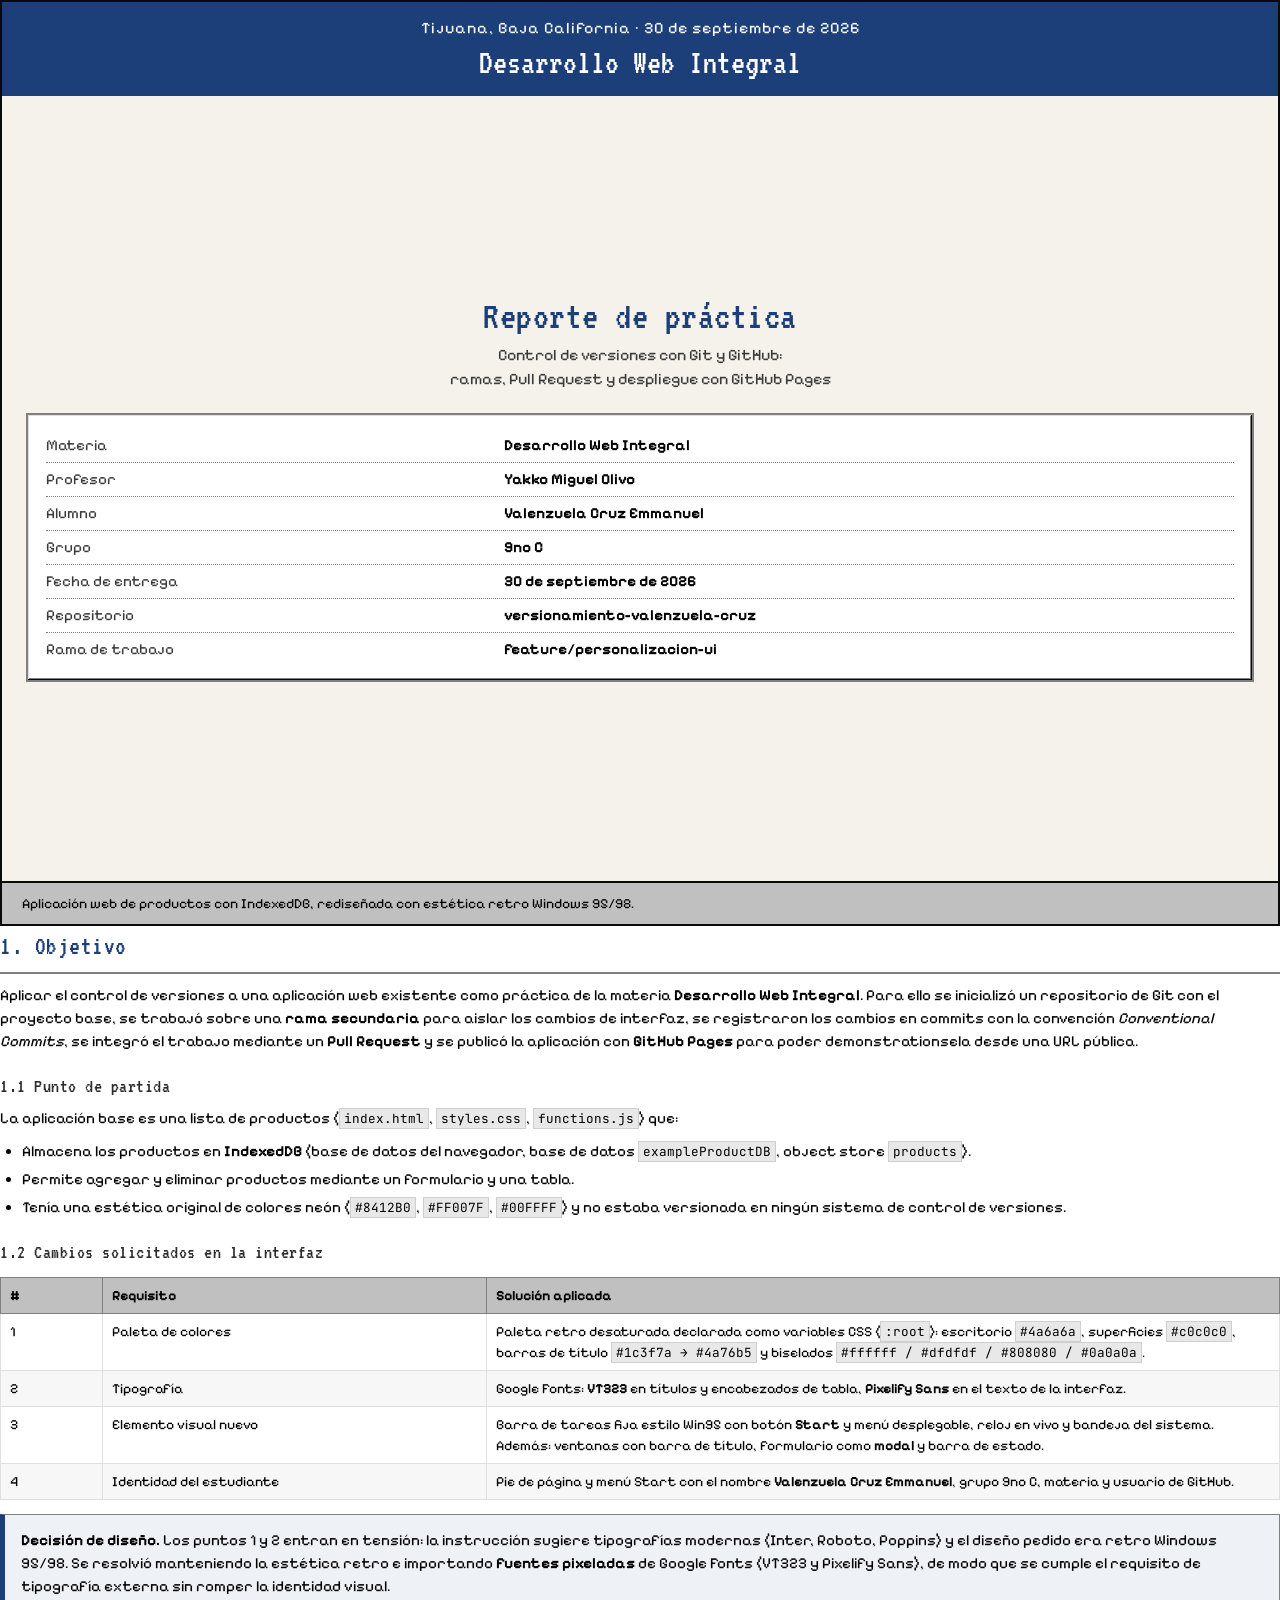
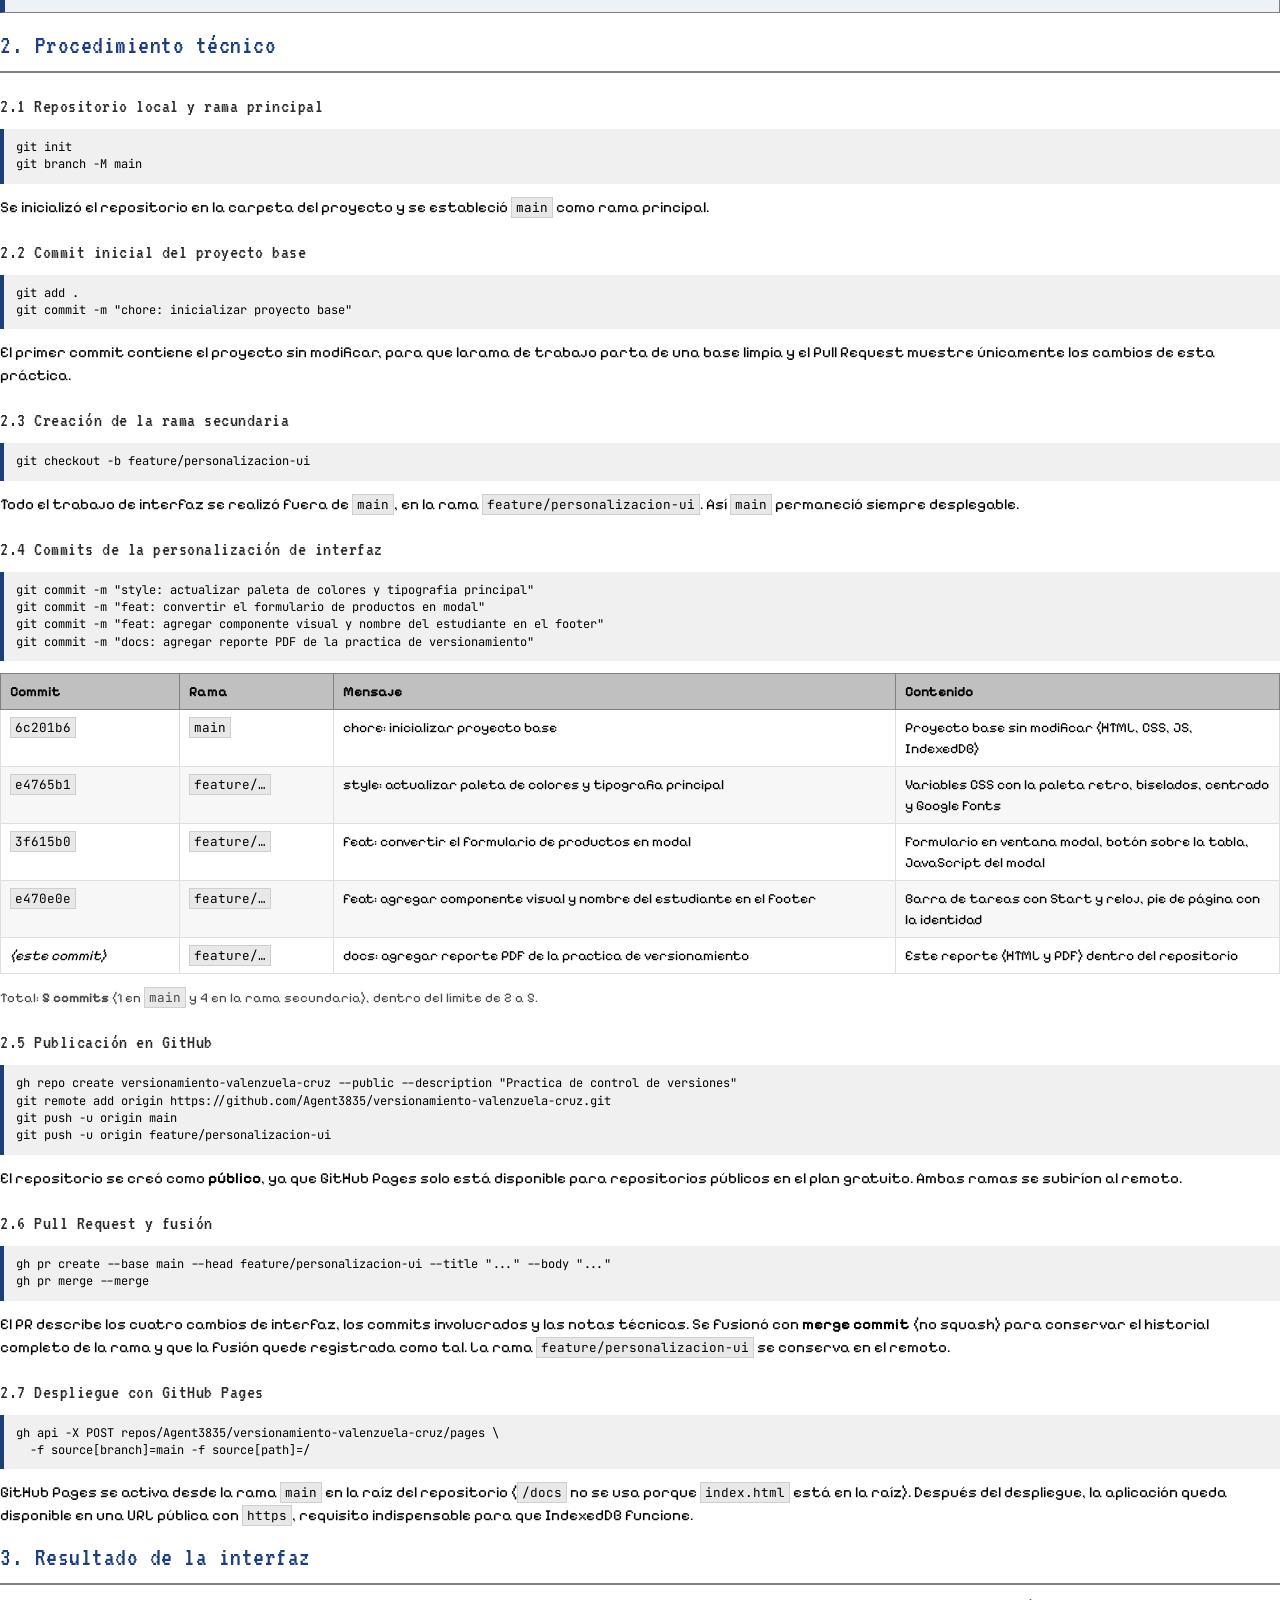
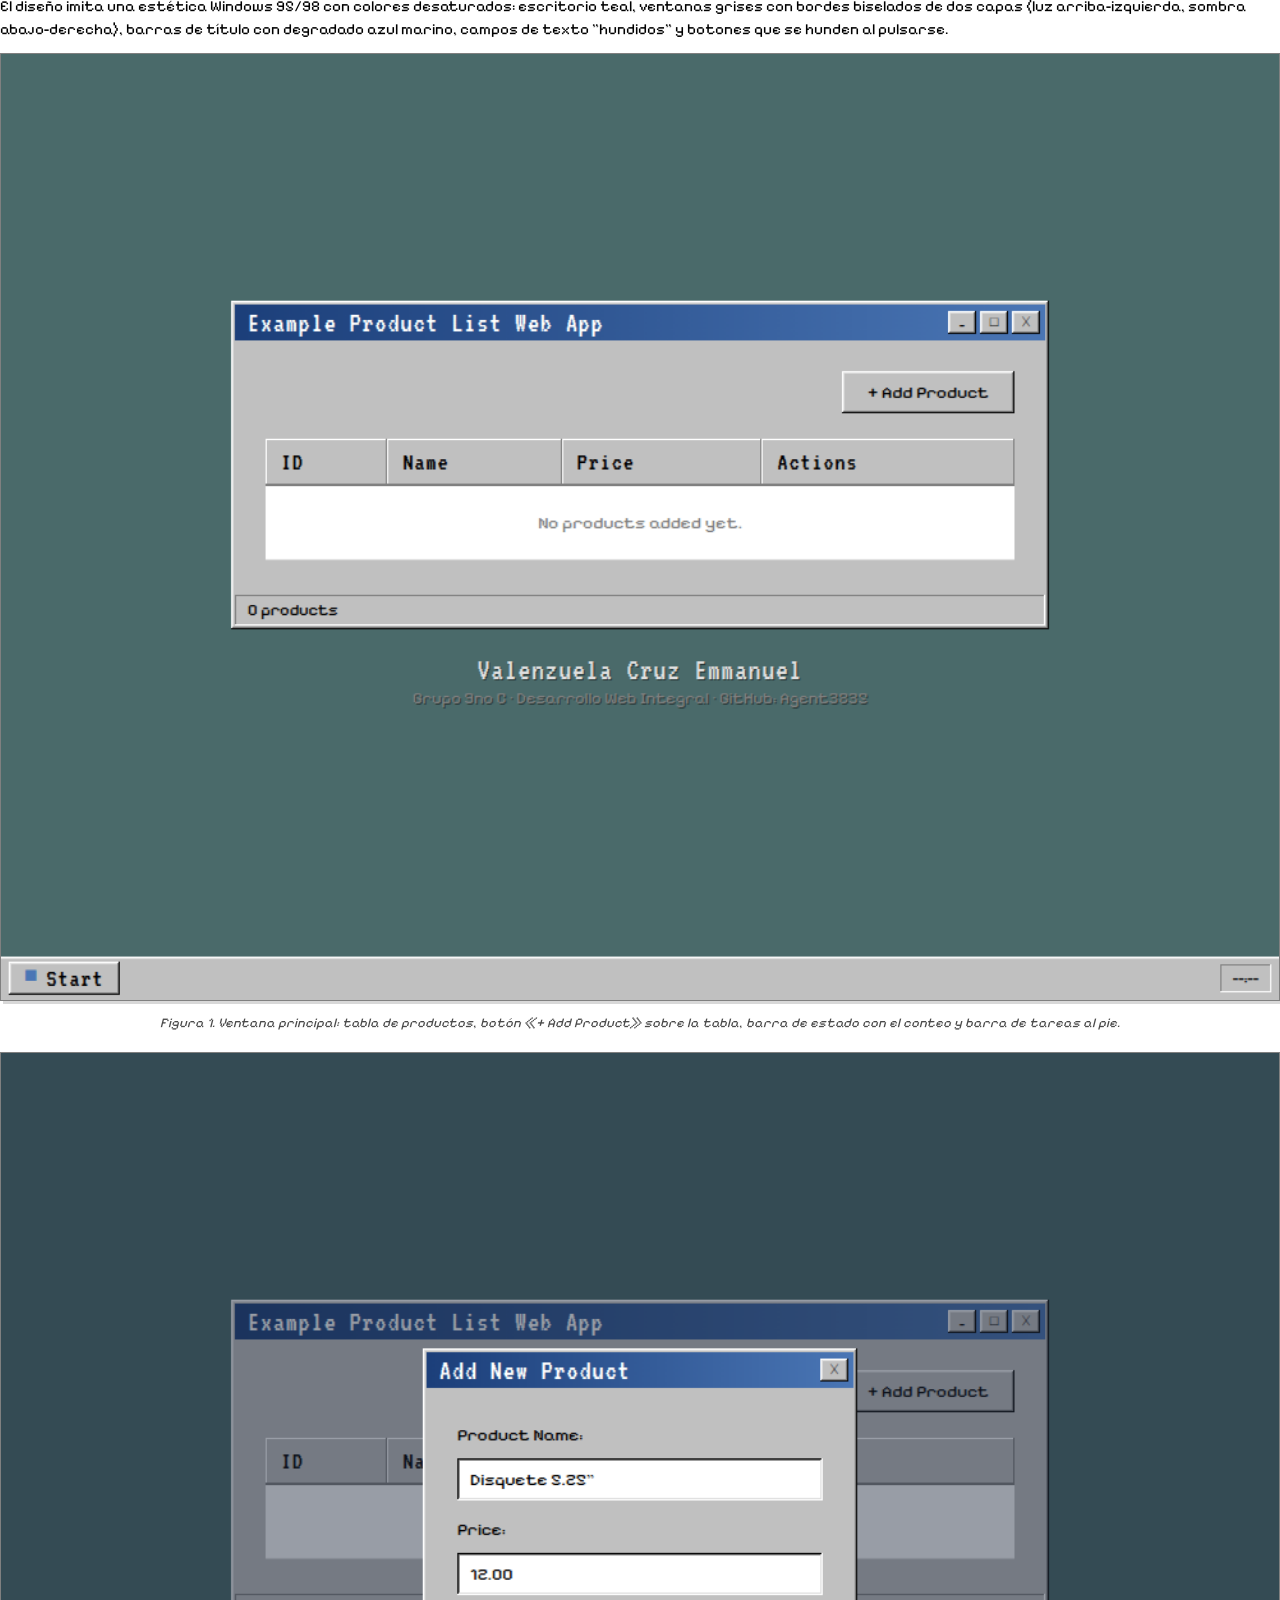
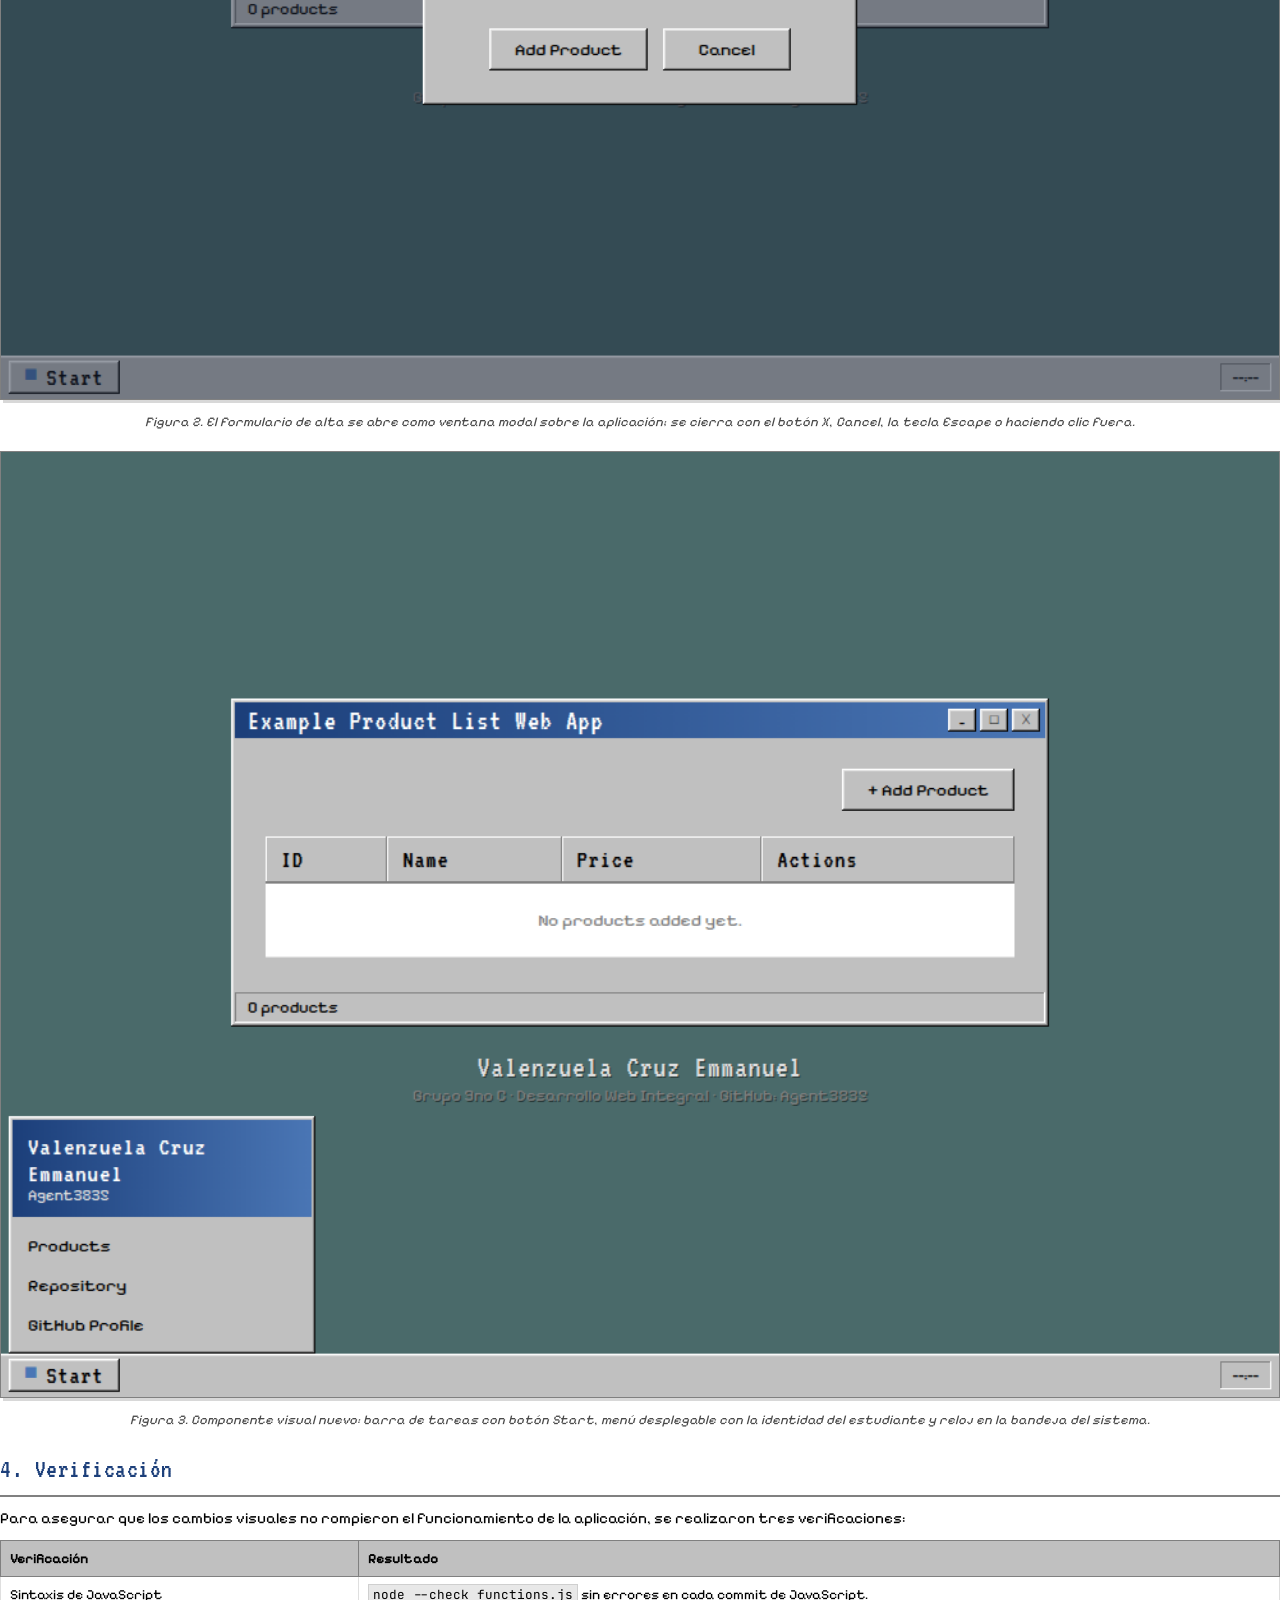
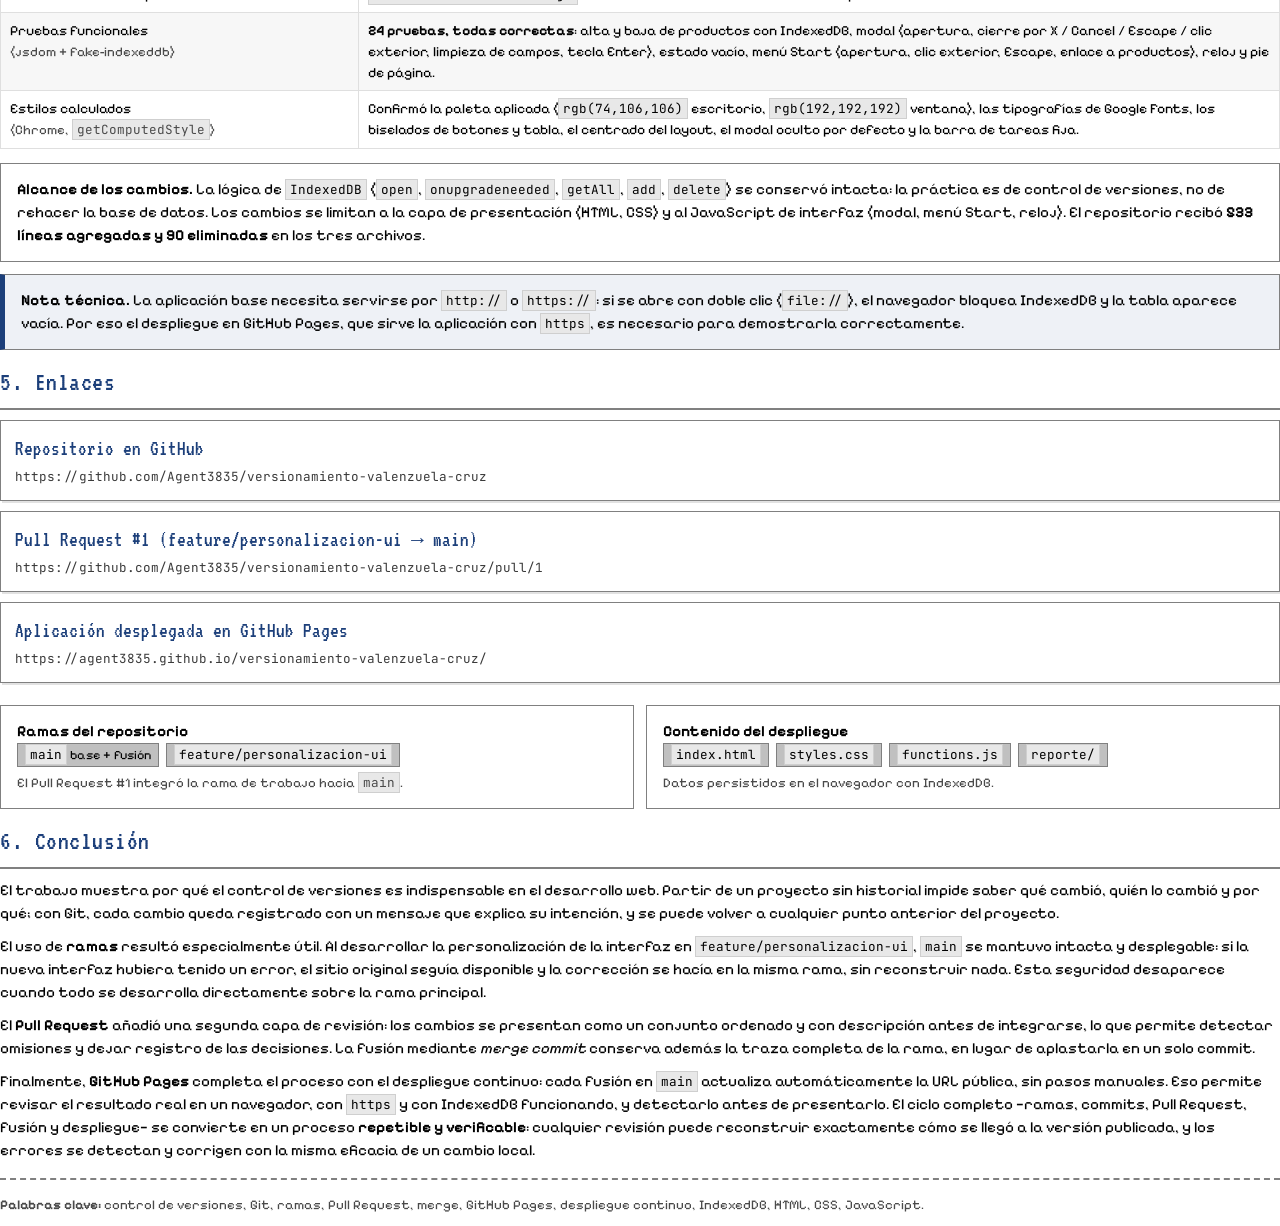
==== reporte/Reporte_Versionamiento.html @ c07c8b2b "docs: agregar reporte PDF de la practica de versionamiento" ====
<!DOCTYPE html>
<html lang="es">
<head>
<meta charset="UTF-8">
<title>Reporte de práctica — Control de versiones | Valenzuela Cruz Emmanuel</title>
<link rel="preconnect" href="https://fonts.googleapis.com">
<link rel="preconnect" href="https://fonts.gstatic.com" crossorigin>
<link href="https://fonts.googleapis.com/css2?family=VT323&family=Pixelify+Sans:wght@400;500;700&family=JetBrains+Mono:wght@400;700&display=swap" rel="stylesheet">
<style>
:root{
  --face:#c0c0c0; --shadow:#808080; --dark:#0a0a0a; --light:#dfdfdf; --white:#fff;
  --navy:#1c3f7a; --blue:#4a76b5; --ink:#000; --paper:#f4f2ea;
}
*{box-sizing:border-box}
@page{size:A4; margin:14mm 12mm}
body{
  font-family:'Pixelify Sans',Tahoma,sans-serif; font-size:11.5pt; line-height:1.5;
  color:var(--ink); background:#fff; margin:0;
}
h1,h2,h3{font-family:'VT323','Pixelify Sans',monospace; font-weight:400; letter-spacing:.5px; margin:0}
h2{font-size:20pt; color:var(--navy); margin:0 0 10px; padding-bottom:6px; border-bottom:2px solid var(--shadow)}
h3{font-size:15pt; color:#2b2b2b; margin:18px 0 6px}
p{margin:0 0 10px}
.page{page-break-after:always}
.page:last-child{page-break-after:auto}

/* ---------- Portada ---------- */
.cover{
  min-height:245mm; display:flex; flex-direction:column; justify-content:space-between;
  border:2px solid var(--dark); padding:0; background:var(--paper);
}
.cover-top{background:var(--navy); color:#fff; padding:14px 20px; text-align:center}
.cover-top .inst{font-size:12pt; letter-spacing:1px}
.cover-top .course{font-family:'VT323',monospace; font-size:26pt; line-height:1.1; margin-top:4px}
.cover-mid{padding:26px 24px; text-align:center}
.cover-mid h1{font-size:30pt; line-height:1.05; color:var(--navy); margin-bottom:6px}
.cover-mid .sub{font-size:12pt; color:#3a3a3a; margin-bottom:22px}
.fieldset{
  border:2px solid var(--shadow); background:#fff; padding:14px 18px; text-align:left;
  box-shadow:inset -1px -1px var(--dark), inset 1px 1px var(--light), inset -2px -2px var(--shadow), inset 2px 2px var(--white);
}
.fieldset .row{display:flex; gap:10px; padding:5px 0; border-bottom:1px dotted var(--shadow)}
.fieldset .row:last-child{border-bottom:none}
.fieldset .k{width:38%; color:#3a3a3a}
.fieldset .v{width:62%; font-weight:700}
.cover-bottom{background:var(--face); padding:10px 20px; border-top:2px solid var(--dark); font-size:10.5pt}

/* ---------- Bloques de contenido ---------- */
.box{border:1px solid var(--shadow); padding:14px 16px; margin:12px 0; background:#fff}
.box.accent{background:#eef1f6; border-left:5px solid var(--navy)}
code,kbd{font-family:'JetBrains Mono',Consolas,monospace; font-size:9.5pt; background:#e8e8e8; padding:1px 4px; border:1px solid #cfcfcf}
pre{
  font-family:'JetBrains Mono',Consolas,monospace; font-size:9pt; line-height:1.45;
  background:#f0f0f0; border-left:4px solid var(--navy); padding:10px 12px; margin:8px 0 12px;
  white-space:pre-wrap; word-break:break-word;
}
table{border-collapse:collapse; width:100%; margin:10px 0 14px; font-size:10.5pt}
th{background:var(--face); text-align:left; padding:7px 9px; border:1px solid var(--shadow)}
td{padding:7px 9px; border:1px solid var(--light); vertical-align:top}
tbody tr:nth-child(even) td{background:#f7f7f7}
ol,ul{margin:0 0 10px; padding-left:22px}
li{margin-bottom:5px}
figure{margin:12px 0 18px; text-align:center; page-break-inside:avoid}
figure img{width:100%; border:1px solid var(--shadow); box-shadow:3px 3px 0 #d8d8d8}
figcaption{font-size:10pt; color:#4a4a4a; margin-top:6px; font-style:italic}
a{color:var(--navy)}
.linkcard{
  display:block; border:1px solid var(--shadow); background:#fff; padding:12px 14px; margin-bottom:10px;
  text-decoration:none; box-shadow:2px 2px 0 #e2e2e2;
}
.linkcard .t{font-family:'VT323',monospace; font-size:16pt; color:var(--navy); display:block}
.linkcard .u{font-family:'JetBrains Mono',monospace; font-size:9.5pt; color:#3a3a3a; word-break:break-all}
.two{display:flex; gap:12px}
.two>*{width:50%}
.chip{display:inline-block; background:var(--face); border:1px solid var(--shadow); padding:1px 7px; font-size:9.5pt; margin:0 4px 4px 0}
.note{font-size:10pt; color:#4a4a4a}
hr.dashed{border:none; border-top:2px dashed var(--shadow); margin:16px 0}
</style>
</head>
<body>

<!-- ============ PORTADA ============ -->
<section class="page cover">
  <div class="cover-top">
    <div class="inst">Tijuana, Baja California &middot; 30 de septiembre de 2026</div>
    <div class="course">Desarrollo Web Integral</div>
  </div>

  <div class="cover-mid">
    <h1>Reporte de pr&aacute;ctica</h1>
    <div class="sub">Control de versiones con Git y GitHub:<br>ramas, Pull Request y despliegue con GitHub Pages</div>

    <div class="fieldset">
      <div class="row"><div class="k">Materia</div><div class="v">Desarrollo Web Integral</div></div>
      <div class="row"><div class="k">Profesor</div><div class="v">Yakko Miguel Olivo</div></div>
      <div class="row"><div class="k">Alumno</div><div class="v">Valenzuela Cruz Emmanuel</div></div>
      <div class="row"><div class="k">Grupo</div><div class="v">9no C</div></div>
      <div class="row"><div class="k">Fecha de entrega</div><div class="v">30 de septiembre de 2026</div></div>
      <div class="row"><div class="k">Repositorio</div><div class="v">versionamiento-valenzuela-cruz</div></div>
      <div class="row"><div class="k">Rama de trabajo</div><div class="v">feature/personalizacion-ui</div></div>
    </div>
  </div>

  <div class="cover-bottom">
    Aplicaci&oacute;n web de productos con IndexedDB, redise&ntilde;ada con est&eacute;tica retro Windows 95/98.
  </div>
</section>

<!-- ============ 1. OBJETIVO ============ -->
<section class="page">
  <h2>1. Objetivo</h2>
  <p> Aplicar el control de versiones a una aplicaci&oacute;n web existente como pr&aacute;ctica de la
  materia <strong>Desarrollo Web Integral</strong>. Para ello se inicializ&oacute; un repositorio de Git con el
  proyecto base, se trabaj&oacute; sobre una <strong>rama secundaria</strong> para aislar los cambios de interfaz,
  se registraron los cambios en commits con la convenci&oacute;n <em>Conventional Commits</em>, se integr&oacute; el
  trabajo mediante un <strong>Pull Request</strong> y se public&oacute; la aplicaci&oacute;n con
  <strong>GitHub Pages</strong> para poder demonstrationsela desde una URL p&uacute;blica.</p>

  <h3>1.1 Punto de partida</h3>
  <p>La aplicaci&oacute;n base es una lista de productos (<code>index.html</code>, <code>styles.css</code>,
  <code>functions.js</code>) que:</p>
  <ul>
    <li>Almacena los productos en <strong>IndexedDB</strong> (base de datos del navegador, base de datos
        <code>exampleProductDB</code>, object store <code>products</code>).</li>
    <li>Permite agregar y eliminar productos mediante un formulario y una tabla.</li>
    <li>Ten&iacute;a una est&eacute;tica original de colores ne&oacute;n (<code>#8412B0</code>, <code>#FF007F</code>,
        <code>#00FFFF</code>) y no estaba versionada en ning&uacute;n sistema de control de versiones.</li>
  </ul>

  <h3>1.2 Cambios solicitados en la interfaz</h3>
  <table>
    <thead><tr><th style="width:8%">#</th><th style="width:30%">Requisito</th><th>Soluci&oacute;n aplicada</th></tr></thead>
    <tbody>
      <tr><td>1</td><td>Paleta de colores</td><td>Paleta retro desaturada declarada como variables CSS (<code>:root</code>): escritorio <code>#4a6a6a</code>, superficies <code>#c0c0c0</code>, barras de t&iacute;tulo <code>#1c3f7a &rarr; #4a76b5</code> y biselados <code>#ffffff / #dfdfdf / #808080 / #0a0a0a</code>.</td></tr>
      <tr><td>2</td><td>Tipograf&iacute;a</td><td>Google Fonts: <strong>VT323</strong> en t&iacute;tulos y encabezados de tabla, <strong>Pixelify Sans</strong> en el texto de la interfaz.</td></tr>
      <tr><td>3</td><td>Elemento visual nuevo</td><td>Barra de tareas fija estilo Win95 con bot&oacute;n <strong>Start</strong> y men&uacute; desplegable, reloj en vivo y bandeja del sistema. Adem&aacute;s: ventanas con barra de t&iacute;tulo, formulario como <strong>modal</strong> y barra de estado.</td></tr>
      <tr><td>4</td><td>Identidad del estudiante</td><td>Pie de p&aacute;gina y men&uacute; Start con el nombre <strong>Valenzuela Cruz Emmanuel</strong>, grupo 9no C, materia y usuario de GitHub.</td></tr>
    </tbody>
  </table>

  <div class="box accent">
    <strong>Decisi&oacute;n de dise&ntilde;o.</strong> Los puntos 1 y 2 entran en tensi&oacute;n: la instrucci&oacute;n sugiere
    tipograf&iacute;as modernas (Inter, Roboto, Poppins) y el dise&ntilde;o pedido era retro Windows 95/98. Se resolvi&oacute;
    manteniendo la est&eacute;tica retro e importando <strong>fuentes pixeladas</strong> de Google Fonts (VT323 y
    Pixelify Sans), de modo que se cumple el requisito de tipograf&iacute;a externa sin romper la identidad visual.
  </div>
</section>

<!-- ============ 2. PROCEDIMIENTO ============ -->
<section class="page">
  <h2>2. Procedimiento t&eacute;cnico</h2>

  <h3>2.1 Repositorio local y rama principal</h3>
<pre>git init
git branch -M main</pre>
  <p>Se inicializ&oacute; el repositorio en la carpeta del proyecto y se estableci&oacute; <code>main</code> como rama
  principal.</p>

  <h3>2.2 Commit inicial del proyecto base</h3>
<pre>git add .
git commit -m "chore: inicializar proyecto base"</pre>
  <p>El primer commit contiene el proyecto sin modificar, para que larama de trabajo parta de una
  base limpia y el Pull Request muestre &uacute;nicamente los cambios de esta pr&aacute;ctica.</p>

  <h3>2.3 Creaci&oacute;n de la rama secundaria</h3>
<pre>git checkout -b feature/personalizacion-ui</pre>
  <p>Todo el trabajo de interfaz se realiz&oacute; fuera de <code>main</code>, en la rama
  <code>feature/personalizacion-ui</code>. As&iacute; <code>main</code> permaneci&oacute; siempre desplegable.</p>

  <h3>2.4 Commits de la personalizaci&oacute;n de interfaz</h3>
<pre>git commit -m "style: actualizar paleta de colores y tipografia principal"
git commit -m "feat: convertir el formulario de productos en modal"
git commit -m "feat: agregar componente visual y nombre del estudiante en el footer"
git commit -m "docs: agregar reporte PDF de la practica de versionamiento"</pre>
  <table>
    <thead><tr><th style="width:14%">Commit</th><th style="width:12%">Rama</th><th style="width:44%">Mensaje</th><th>Contenido</th></tr></thead>
    <tbody>
      <tr><td><code>6c201b6</code></td><td><code>main</code></td><td>chore: inicializar proyecto base</td><td>Proyecto base sin modificar (HTML, CSS, JS, IndexedDB)</td></tr>
      <tr><td><code>e4765b1</code></td><td><code>feature/&hellip;</code></td><td>style: actualizar paleta de colores y tipografia principal</td><td>Variables CSS con la paleta retro, biselados, centrado y Google Fonts</td></tr>
      <tr><td><code>3f615b0</code></td><td><code>feature/&hellip;</code></td><td>feat: convertir el formulario de productos en modal</td><td>Formulario en ventana modal, bot&oacute;n sobre la tabla, JavaScript del modal</td></tr>
      <tr><td><code>e470e0e</code></td><td><code>feature/&hellip;</code></td><td>feat: agregar componente visual y nombre del estudiante en el footer</td><td>Barra de tareas con Start y reloj, pie de p&aacute;gina con la identidad</td></tr>
      <tr><td><em>(este commit)</em></td><td><code>feature/&hellip;</code></td><td>docs: agregar reporte PDF de la practica de versionamiento</td><td>Este reporte (HTML y PDF) dentro del repositorio</td></tr>
    </tbody>
  </table>
  <p class="note">Total: <strong>5 commits</strong> (1 en <code>main</code> y 4 en la rama secundaria), dentro del l&iacute;mite de 2 a 5.</p>

  <h3>2.5 Publicaci&oacute;n en GitHub</h3>
<pre>gh repo create versionamiento-valenzuela-cruz --public --description "Practica de control de versiones"
git remote add origin https://github.com/Agent3835/versionamiento-valenzuela-cruz.git
git push -u origin main
git push -u origin feature/personalizacion-ui</pre>
  <p>El repositorio se cre&oacute; como <strong>p&uacute;blico</strong>, ya que GitHub Pages solo est&aacute; disponible para
  repositorios p&uacute;blicos en el plan gratuito. Ambas ramas se subir&iacute;on al remoto.</p>

  <h3>2.6 Pull Request y fusi&oacute;n</h3>
<pre>gh pr create --base main --head feature/personalizacion-ui --title "..." --body "..."
gh pr merge --merge</pre>
  <p>El PR describe los cuatro cambios de interfaz, los commits involucrados y las notas t&eacute;cnicas. Se fusion&oacute;
  con <strong>merge commit</strong> (no squash) para conservar el historial completo de la rama y que la fusi&oacute;n
  quede registrada como tal. La rama <code>feature/personalizacion-ui</code> se conserva en el remoto.</p>

  <h3>2.7 Despliegue con GitHub Pages</h3>
<pre>gh api -X POST repos/Agent3835/versionamiento-valenzuela-cruz/pages \
  -f source[branch]=main -f source[path]=/</pre>
  <p>GitHub Pages se activa desde la rama <code>main</code> en la ra&iacute;z del repositorio
  (<code>/docs</code> no se usa porque <code>index.html</code> est&aacute; en la ra&iacute;z). Despu&eacute;s del
  despliegue, la aplicaci&oacute;n queda disponible en una URL p&uacute;blica con <code>https</code>, requisito
  indispensable para que IndexedDB funcione.</p>
</section>

<!-- ============ 3. INTERFAZ ============ -->
<section class="page">
  <h2>3. Resultado de la interfaz</h2>
  <p>El dise&ntilde;o imita una est&eacute;tica Windows 95/98 con colores desaturados: escritorio teal, ventanas grises
  con bordes biselados de dos capas (luz arriba-izquierda, sombra abajo-derecha), barras de t&iacute;tulo con
  degradado azul marino, campos de texto "hundidos" y botones que se hunden al pulsarse.</p>

  <figure>
    <img src="img/ventana-principal.png" alt="Ventana principal con la tabla de productos y la barra de tareas">
    <figcaption>Figura 1. Ventana principal: tabla de productos, bot&oacute;n &laquo;+ Add Product&raquo; sobre la tabla, barra de estado con el conteo y barra de tareas al pie.</figcaption>
  </figure>

  <figure>
    <img src="img/modal-producto.png" alt="Formulario de producto en ventana modal">
    <figcaption>Figura 2. El formulario de alta se abre como ventana modal sobre la aplicaci&oacute;n; se cierra con el bot&oacute;n X, Cancel, la tecla Escape o haciendo clic fuera.</figcaption>
  </figure>

  <figure>
    <img src="img/start-menu.png" alt="Menu Start desplegado con la identidad del estudiante">
    <figcaption>Figura 3. Componente visual nuevo: barra de tareas con bot&oacute;n Start, men&uacute; desplegable con la identidad del estudiante y reloj en la bandeja del sistema.</figcaption>
  </figure>
</section>

<!-- ============ 4. VERIFICACION ============ -->
<section class="page">
  <h2>4. Verificaci&oacute;n</h2>
  <p>Para asegurar que los cambios visuales no rompieron el funcionamiento de la aplicaci&oacute;n, se realizaron
  tres verificaciones:</p>

  <table>
    <thead><tr><th style="width:28%">Verificaci&oacute;n</th><th>Resultado</th></tr></thead>
    <tbody>
      <tr><td>Sintaxis de JavaScript</td><td><code>node --check functions.js</code> sin errores en cada commit de JavaScript.</td></tr>
      <tr><td>Pruebas funcionales<br><span class="note">(jsdom + fake-indexeddb)</span></td>
          <td><strong>24 pruebas, todas correctas</strong>: alta y baja de productos con IndexedDB, modal (apertura, cierre por X / Cancel / Escape / clic exterior, limpieza de campos, tecla Enter), estado vac&iacute;o, men&uacute; Start (apertura, clic exterior, Escape, enlace a productos), reloj y pie de p&aacute;gina.</td></tr>
      <tr><td>Estilos calculados<br><span class="note">(Chrome, <code>getComputedStyle</code>)</span></td>
          <td>Confirm&oacute; la paleta aplicada (<code>rgb(74,106,106)</code> escritorio, <code>rgb(192,192,192)</code> ventana), las tipograf&iacute;as de Google Fonts, los biselados de botones y tabla, el centrado del layout, el modal oculto por defecto y la barra de tareas fija.</td></tr>
    </tbody>
  </table>

  <div class="box">
    <strong>Alcance de los cambios.</strong> La l&oacute;gica de <code>IndexedDB</code>
    (<code>open</code>, <code>onupgradeneeded</code>, <code>getAll</code>, <code>add</code>, <code>delete</code>)
    se conserv&oacute; intacta: la pr&aacute;ctica es de control de versiones, no de rehacer la base de datos. Los
    cambios se limitan a la capa de presentaci&oacute;n (HTML, CSS) y al JavaScript de interfaz (modal, men&uacute; Start,
    reloj). El repositorio recib&oacute; <strong>533 l&iacute;neas agregadas y 90 eliminadas</strong> en los tres archivos.
  </div>

  <div class="box accent">
    <strong>Nota t&eacute;cnica.</strong> La aplicaci&oacute;n base necesita servirse por <code>http://</code> o
    <code>https://</code>: si se abre con doble clic (<code>file://</code>), el navegador bloquea IndexedDB y la
    tabla aparece vac&iacute;a. Por eso el despliegue en GitHub Pages, que sirve la aplicaci&oacute;n con <code>https</code>,
    es necesario para demostrarla correctamente.
  </div>
</section>

<!-- ============ 5. ENLACES ============ -->
<section class="page">
  <h2>5. Enlaces</h2>

  <a class="linkcard" href="https://github.com/Agent3835/versionamiento-valenzuela-cruz">
    <span class="t">Repositorio en GitHub</span>
    <span class="u">https://github.com/Agent3835/versionamiento-valenzuela-cruz</span>
  </a>

  <a class="linkcard" href="https://github.com/Agent3835/versionamiento-valenzuela-cruz/pull/1">
    <span class="t">Pull Request #1 (feature/personalizacion-ui &rarr; main)</span>
    <span class="u">https://github.com/Agent3835/versionamiento-valenzuela-cruz/pull/1</span>
  </a>

  <a class="linkcard" href="https://agent3835.github.io/versionamiento-valenzuela-cruz/">
    <span class="t">Aplicaci&oacute;n desplegada en GitHub Pages</span>
    <span class="u">https://agent3835.github.io/versionamiento-valenzuela-cruz/</span>
  </a>

  <div class="two">
    <div class="box">
      <strong>Ramas del repositorio</strong><br>
      <span class="chip"><code>main</code> base + fusi&oacute;n</span>
      <span class="chip"><code>feature/personalizacion-ui</code></span><br>
      <span class="note">El Pull Request #1 integr&oacute; la rama de trabajo hacia <code>main</code>.</span>
    </div>
    <div class="box">
      <strong>Contenido del despliegue</strong><br>
      <span class="chip"><code>index.html</code></span>
      <span class="chip"><code>styles.css</code></span>
      <span class="chip"><code>functions.js</code></span>
      <span class="chip"><code>reporte/</code></span><br>
      <span class="note">Datos persistidos en el navegador con IndexedDB.</span>
    </div>
  </div>
</section>

<!-- ============ 6. CONCLUSION ============ -->
<section class="page">
  <h2>6. Conclusi&oacute;n</h2>
  <p>El trabajo muestra por qu&eacute; el control de versiones es indispensable en el desarrollo web. Partir de un
  proyecto sin historial impide saber qu&eacute; cambi&oacute;, qui&eacute;n lo cambi&oacute; y por qu&eacute;; con Git, cada cambio queda
  registrado con un mensaje que explica su intenci&oacute;n, y se puede volver a cualquier punto anterior del proyecto.</p>

  <p>El uso de <strong>ramas</strong> result&oacute; especialmente &uacute;til. Al desarrollar la personalizaci&oacute;n de la
  interfaz en <code>feature/personalizacion-ui</code>, <code>main</code> se mantuvo intacta y desplegable: si la
  nueva interfaz hubiera tenido un error, el sitio original segu&iacute;a disponible y la correcci&oacute;n se hac&iacute;a
  en la misma rama, sin reconstruir nada. Esta seguridad desaparece cuando todo se desarrolla directamente sobre la
  rama principal.</p>

  <p>El <strong>Pull Request</strong> a&ntilde;adi&oacute; una segunda capa de revisi&oacute;n: los cambios se presentan
  como un conjunto ordenado y con descripci&oacute;n antes de integrarse, lo que permite detectar omisiones y dejar
  registro de las decisiones. La fusi&oacute;n mediante <em>merge commit</em> conserva adem&aacute;s la traza completa de la
  rama, en lugar de aplastarla en un solo commit.</p>

  <p>Finalmente, <strong>GitHub Pages</strong> completa el proceso con el despliegue continuo: cada fusi&oacute;n en
  <code>main</code> actualiza autom&aacute;ticamente la URL p&uacute;blica, sin pasos manuales. Eso permite revisar el
  resultado real en un navegador, con <code>https</code> y con IndexedDB funcionando, y detectarlo antes de
  presentarlo. El ciclo completo &mdash;ramas, commits, Pull Request, fusi&oacute;n y despliegue&mdash; se convierte en un
  proceso <strong>repetible y verificable</strong>: cualquier revisi&oacute;n puede reconstruir exactamente c&oacute;mo se lleg&oacute;
  a la versi&oacute;n publicada, y los errores se detectan y corrigen con la misma eficacia de un cambio local.</p>

  <hr class="dashed">
  <p class="note"><strong>Palabras clave:</strong> control de versiones, Git, ramas, Pull Request, merge,
  GitHub Pages, despliegue continuo, IndexedDB, HTML, CSS, JavaScript.</p>
</section>

</body>
</html>
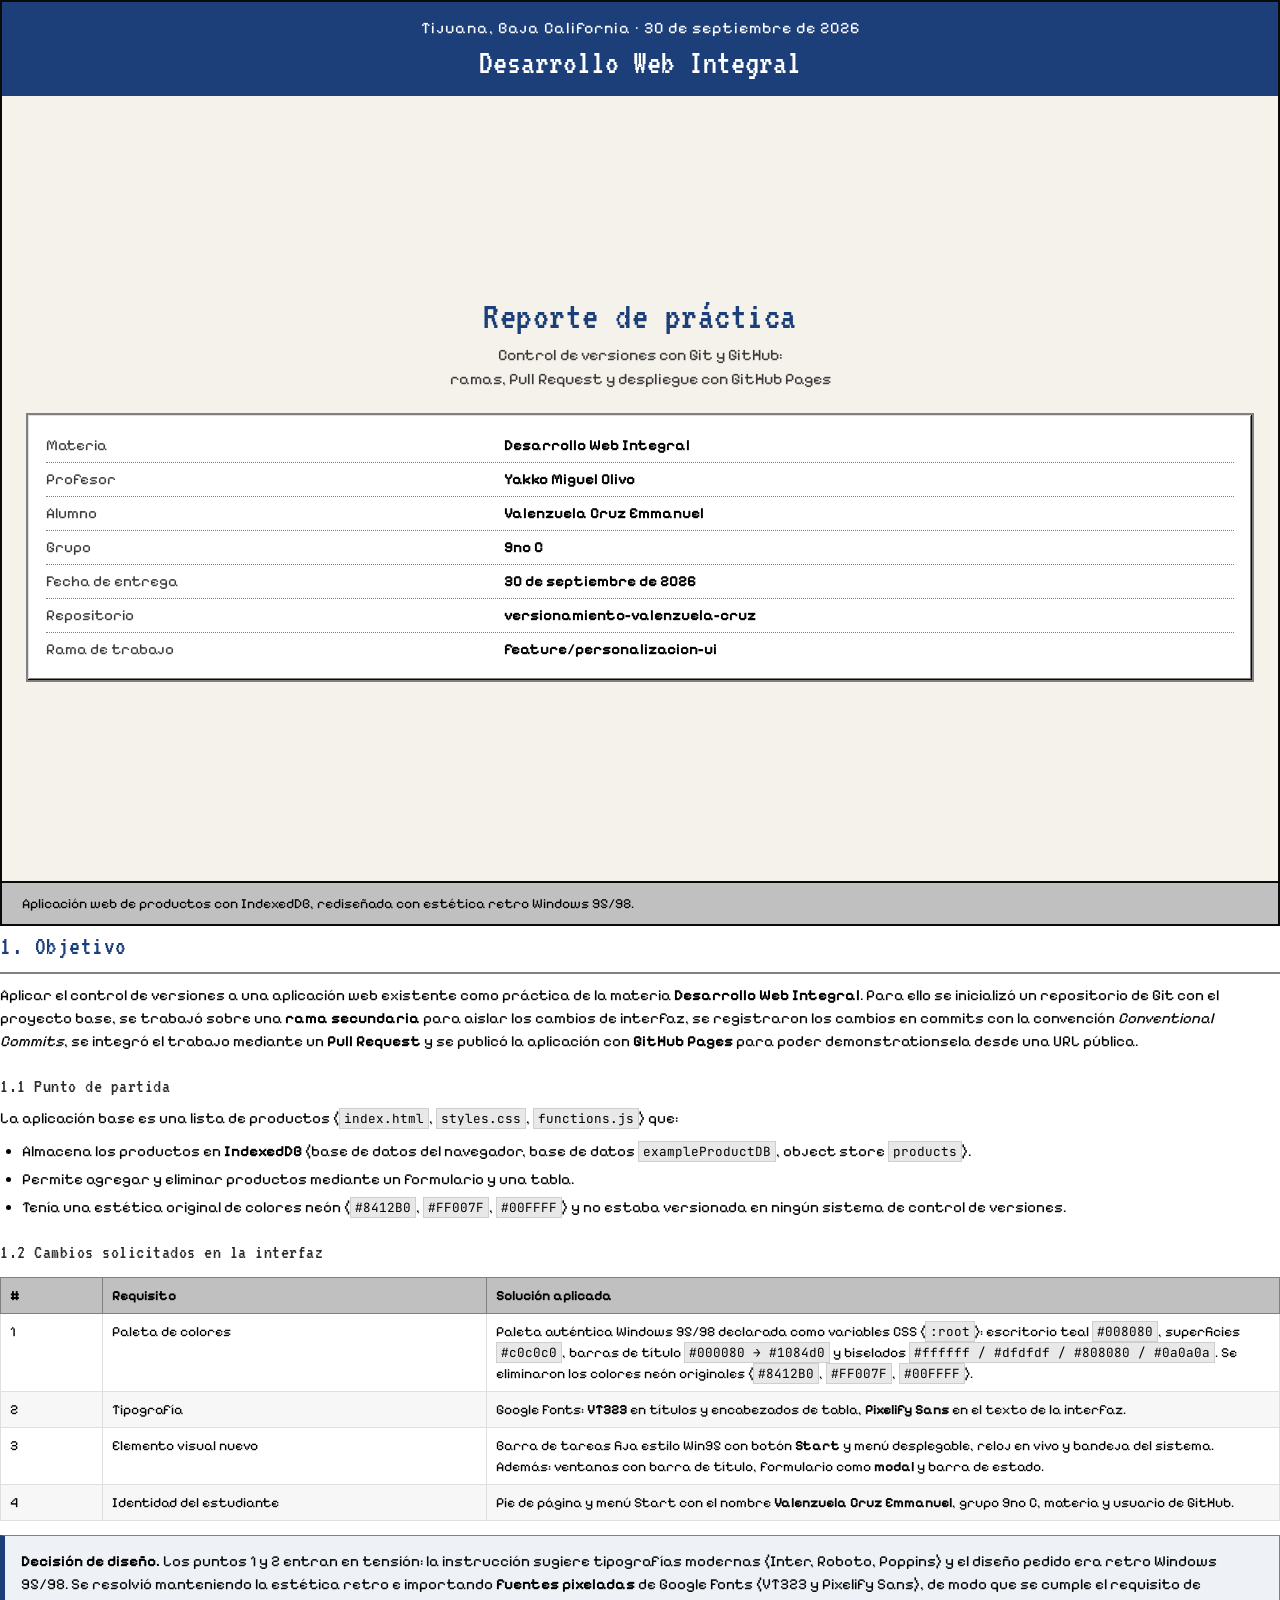
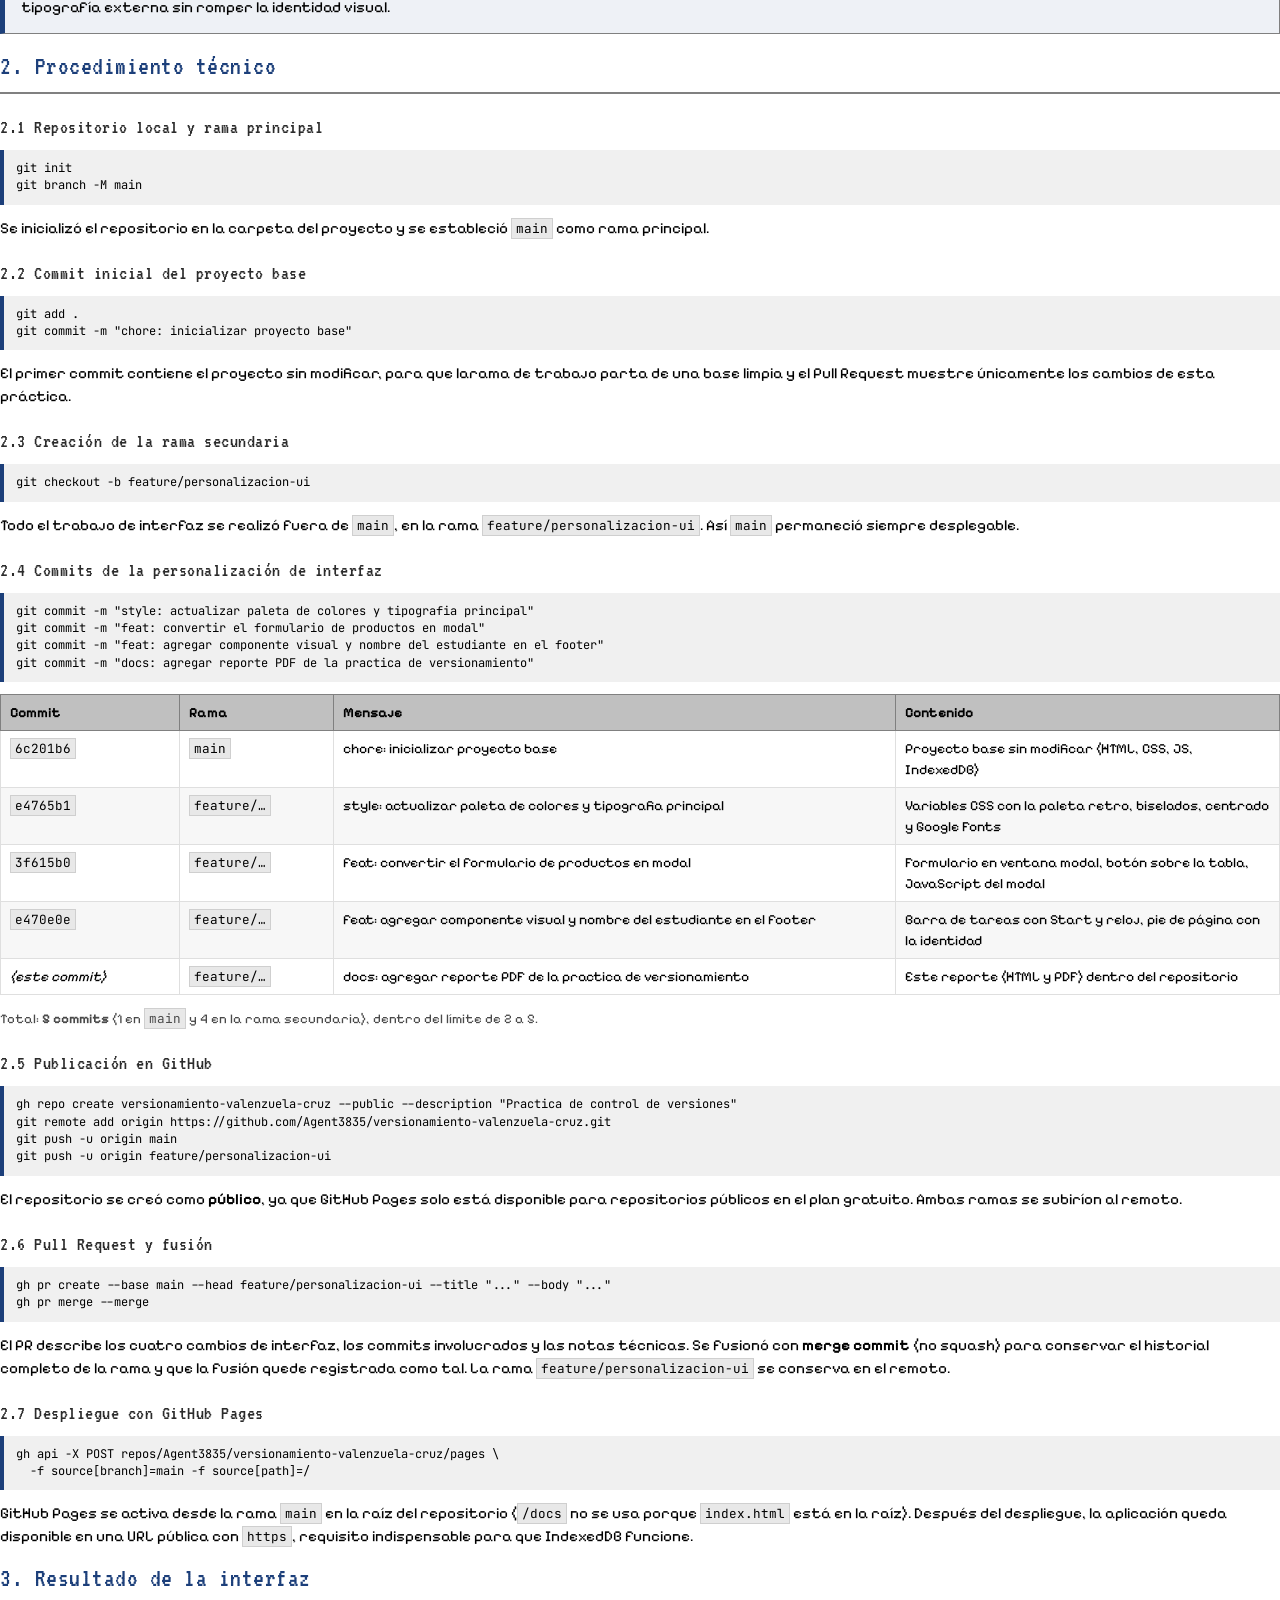
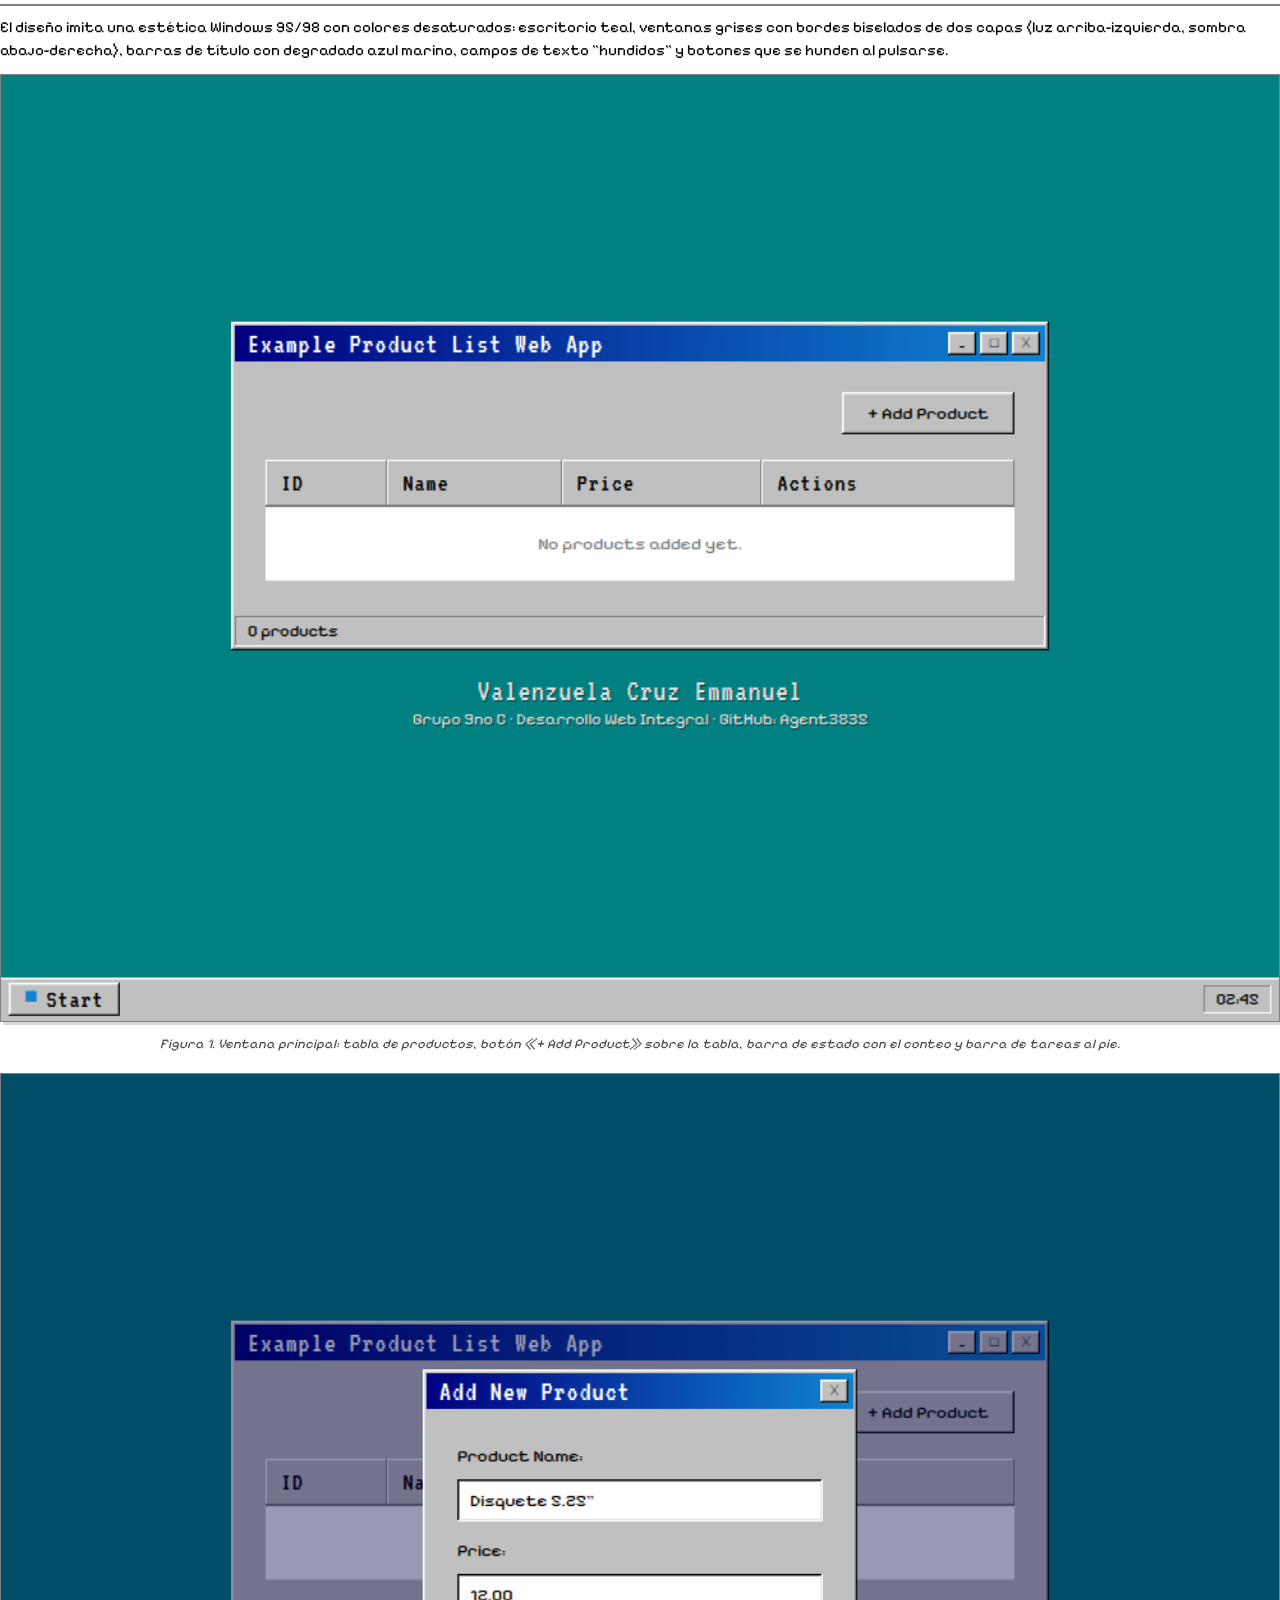
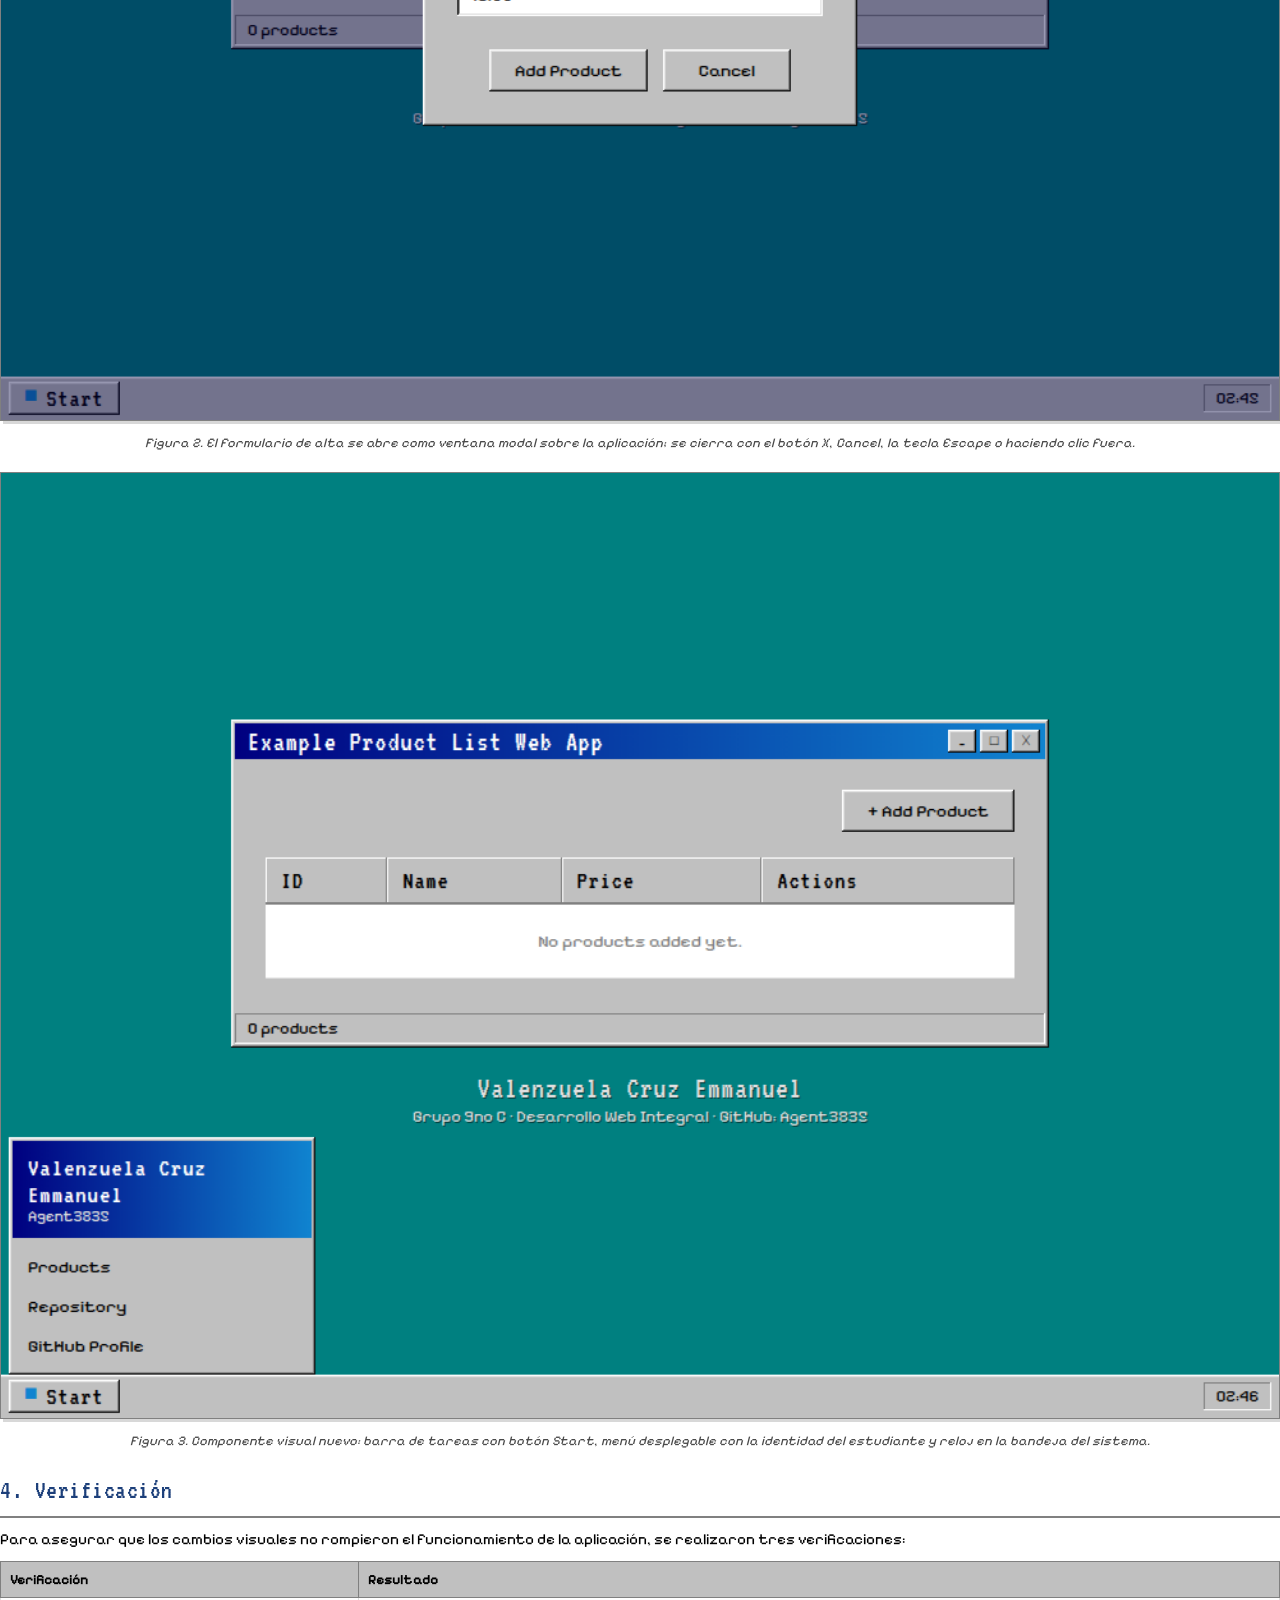
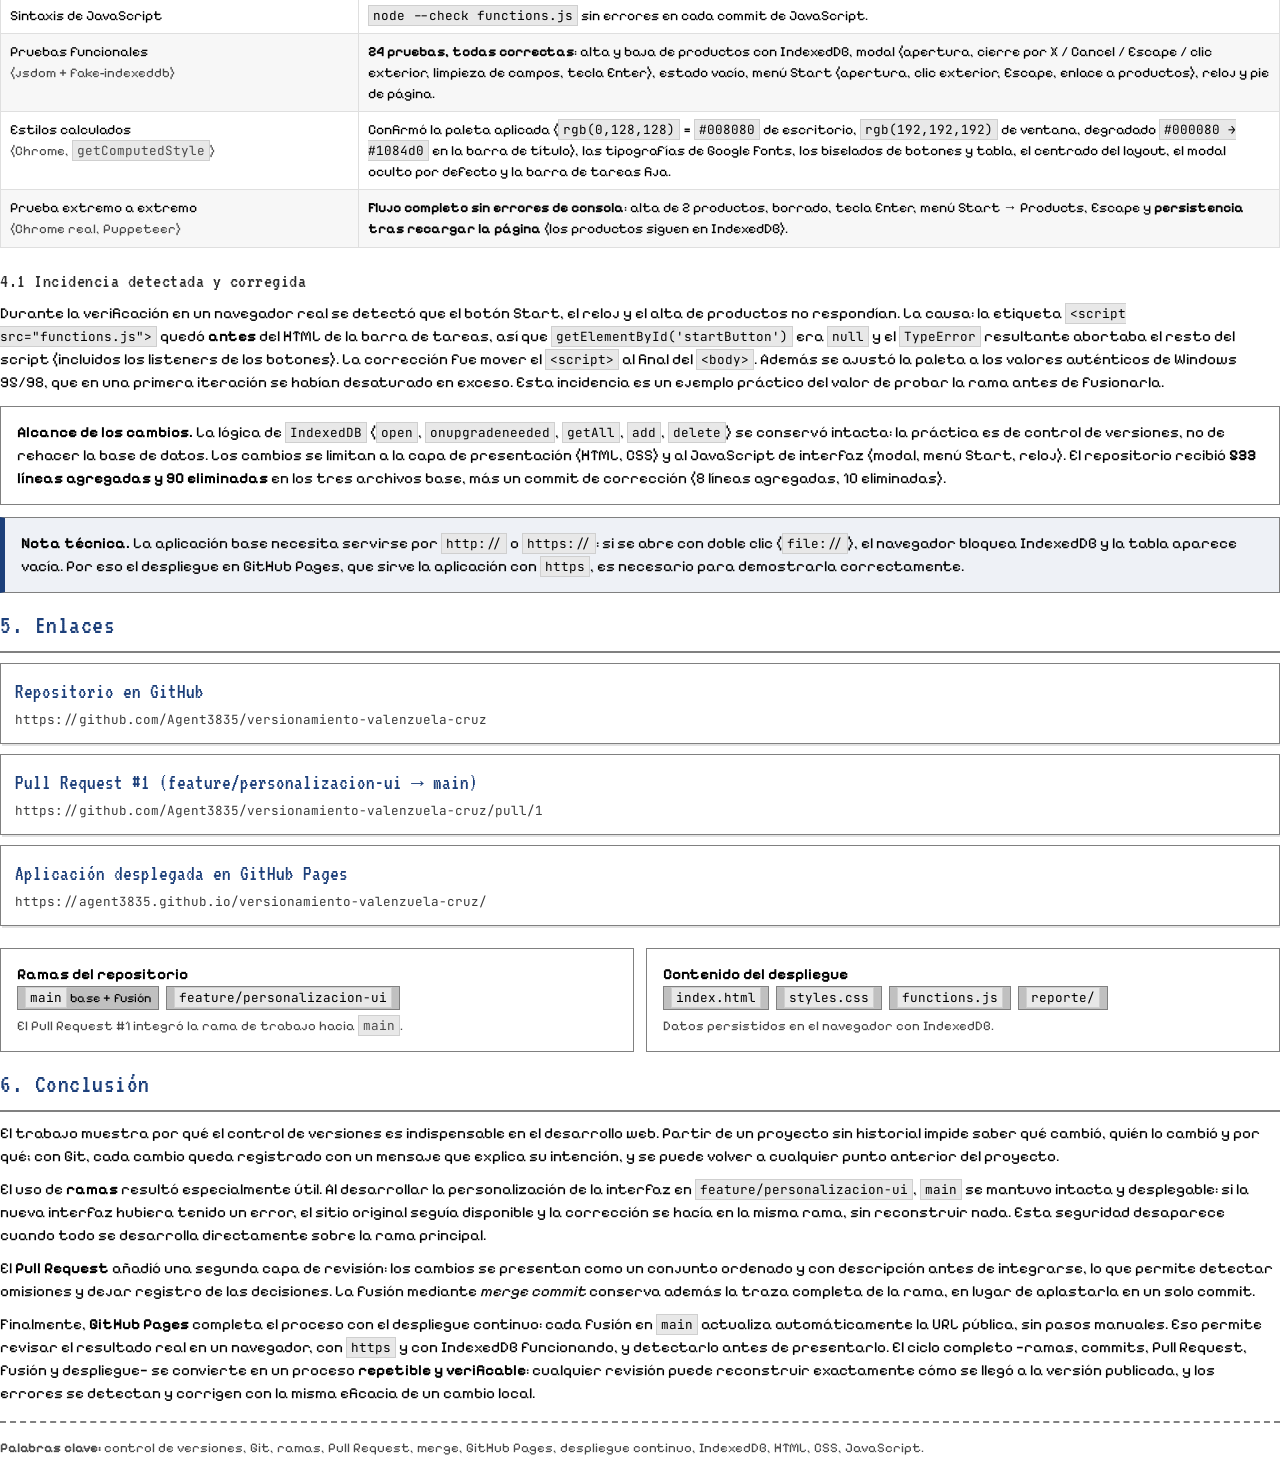
==== commit 1e5cf4ea: "fix: corregir orden de carga del script y restaurar paleta Win95 autentica" ====
--- a/reporte/Reporte_Versionamiento.html
+++ b/reporte/Reporte_Versionamiento.html
@@ -131,7 +131,7 @@
   <table>
     <thead><tr><th style="width:8%">#</th><th style="width:30%">Requisito</th><th>Soluci&oacute;n aplicada</th></tr></thead>
     <tbody>
-      <tr><td>1</td><td>Paleta de colores</td><td>Paleta retro desaturada declarada como variables CSS (<code>:root</code>): escritorio <code>#4a6a6a</code>, superficies <code>#c0c0c0</code>, barras de t&iacute;tulo <code>#1c3f7a &rarr; #4a76b5</code> y biselados <code>#ffffff / #dfdfdf / #808080 / #0a0a0a</code>.</td></tr>
+      <tr><td>1</td><td>Paleta de colores</td><td>Paleta aut&eacute;ntica Windows 95/98 declarada como variables CSS (<code>:root</code>): escritorio teal <code>#008080</code>, superficies <code>#c0c0c0</code>, barras de t&iacute;tulo <code>#000080 &rarr; #1084d0</code> y biselados <code>#ffffff / #dfdfdf / #808080 / #0a0a0a</code>. Se eliminaron los colores ne&oacute;n originales (<code>#8412B0</code>, <code>#FF007F</code>, <code>#00FFFF</code>).</td></tr>
       <tr><td>2</td><td>Tipograf&iacute;a</td><td>Google Fonts: <strong>VT323</strong> en t&iacute;tulos y encabezados de tabla, <strong>Pixelify Sans</strong> en el texto de la interfaz.</td></tr>
       <tr><td>3</td><td>Elemento visual nuevo</td><td>Barra de tareas fija estilo Win95 con bot&oacute;n <strong>Start</strong> y men&uacute; desplegable, reloj en vivo y bandeja del sistema. Adem&aacute;s: ventanas con barra de t&iacute;tulo, formulario como <strong>modal</strong> y barra de estado.</td></tr>
       <tr><td>4</td><td>Identidad del estudiante</td><td>Pie de p&aacute;gina y men&uacute; Start con el nombre <strong>Valenzuela Cruz Emmanuel</strong>, grupo 9no C, materia y usuario de GitHub.</td></tr>
@@ -244,16 +244,28 @@
       <tr><td>Pruebas funcionales<br><span class="note">(jsdom + fake-indexeddb)</span></td>
           <td><strong>24 pruebas, todas correctas</strong>: alta y baja de productos con IndexedDB, modal (apertura, cierre por X / Cancel / Escape / clic exterior, limpieza de campos, tecla Enter), estado vac&iacute;o, men&uacute; Start (apertura, clic exterior, Escape, enlace a productos), reloj y pie de p&aacute;gina.</td></tr>
       <tr><td>Estilos calculados<br><span class="note">(Chrome, <code>getComputedStyle</code>)</span></td>
-          <td>Confirm&oacute; la paleta aplicada (<code>rgb(74,106,106)</code> escritorio, <code>rgb(192,192,192)</code> ventana), las tipograf&iacute;as de Google Fonts, los biselados de botones y tabla, el centrado del layout, el modal oculto por defecto y la barra de tareas fija.</td></tr>
+          <td>Confirm&oacute; la paleta aplicada (<code>rgb(0,128,128)</code> = <code>#008080</code> de escritorio, <code>rgb(192,192,192)</code> de ventana, degradado <code>#000080 &rarr; #1084d0</code> en la barra de t&iacute;tulo), las tipograf&iacute;as de Google Fonts, los biselados de botones y tabla, el centrado del layout, el modal oculto por defecto y la barra de tareas fija.</td></tr>
+      <tr><td>Prueba extremo a extremo<br><span class="note">(Chrome real, Puppeteer)</span></td>
+          <td><strong>Flujo completo sin errores de consola</strong>: alta de 2 productos, borrado, tecla Enter, men&uacute; Start &rarr; Products, Escape y <strong>persistencia tras recargar la p&aacute;gina</strong> (los productos siguen en IndexedDB).</td></tr>
     </tbody>
   </table>
+
+  <h3>4.1 Incidencia detectada y corregida</h3>
+  <p>Durante la verificaci&oacute;n en un navegador real se detect&oacute; que el bot&oacute;n Start, el reloj y el alta de
+  productos no respond&iacute;an. La causa: la etiqueta <code>&lt;script src="functions.js"&gt;</code> qued&oacute;
+  <strong>antes</strong> del HTML de la barra de tareas, as&iacute; que <code>getElementById('startButton')</code> era
+  <code>null</code> y el <code>TypeError</code> resultante abortaba el resto del script (incluidos los listeners de los
+  botones). La correcci&oacute;n fue mover el <code>&lt;script&gt;</code> al final del <code>&lt;body&gt;</code>. Adem&aacute;s se
+  ajust&oacute; la paleta a los valores aut&eacute;nticos de Windows 95/98, que en una primera iteraci&oacute;n se hab&iacute;an
+  desaturado en exceso. Esta incidencia es un ejemplo pr&aacute;ctico del valor de probar la rama antes de fusionarla.</p>
 
   <div class="box">
     <strong>Alcance de los cambios.</strong> La l&oacute;gica de <code>IndexedDB</code>
     (<code>open</code>, <code>onupgradeneeded</code>, <code>getAll</code>, <code>add</code>, <code>delete</code>)
     se conserv&oacute; intacta: la pr&aacute;ctica es de control de versiones, no de rehacer la base de datos. Los
     cambios se limitan a la capa de presentaci&oacute;n (HTML, CSS) y al JavaScript de interfaz (modal, men&uacute; Start,
-    reloj). El repositorio recib&oacute; <strong>533 l&iacute;neas agregadas y 90 eliminadas</strong> en los tres archivos.
+    reloj). El repositorio recibi&oacute; <strong>533 l&iacute;neas agregadas y 90 eliminadas</strong> en los tres archivos
+    base, m&aacute;s un commit de correcci&oacute;n (8 l&iacute;neas agregadas, 10 eliminadas).
   </div>
 
   <div class="box accent">
